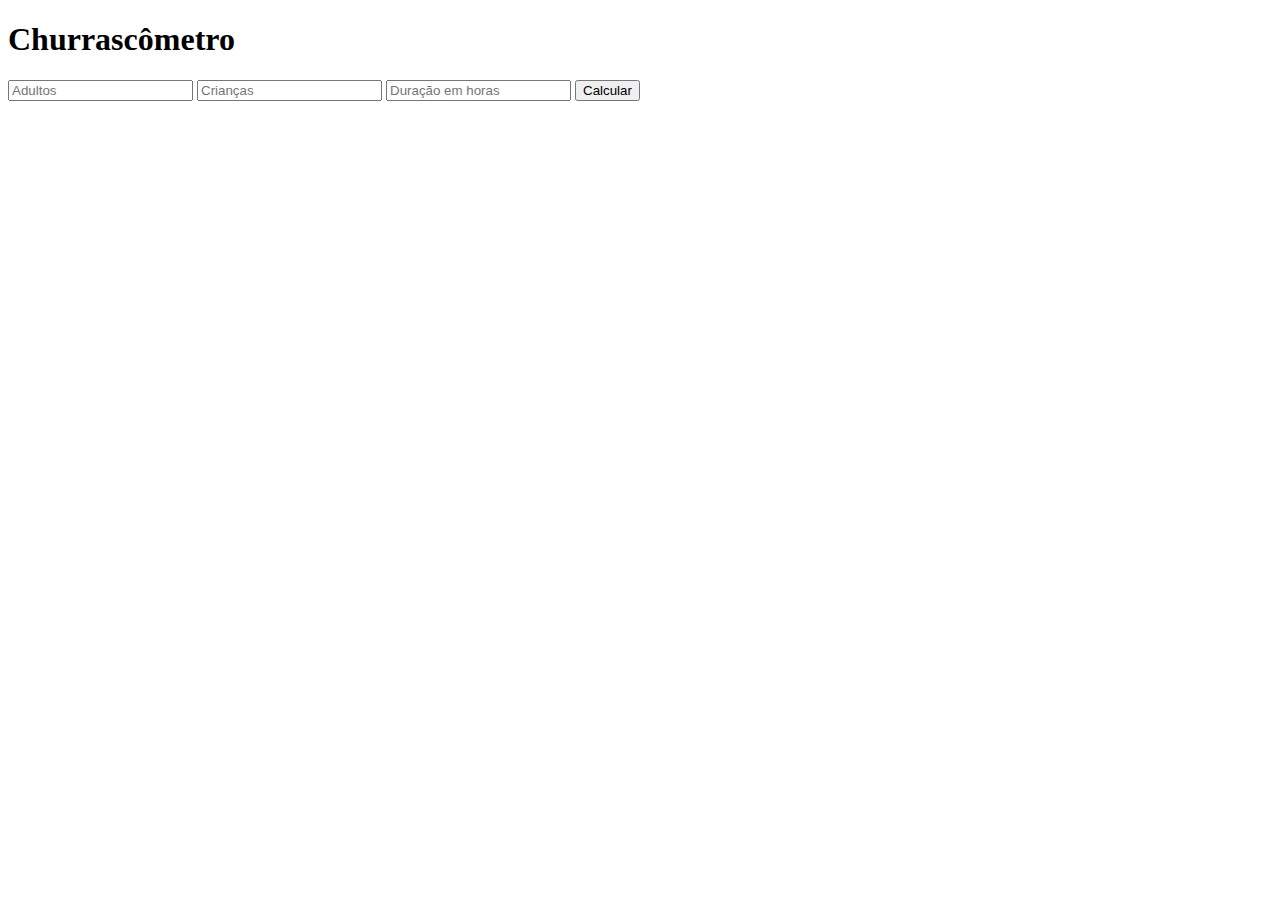
==== index/index.html @ 232bb86d "1.0 html structure" ====
<!DOCTYPE html>
<html lang="pt-br">
<head>
    <meta charset="UTF-8">
    <meta http-equiv="X-UA-Compatible" content="IE=edge">
    <meta name="viewport" content="width=device-width, initial-scale=1.0">
    <title>Churrascômetro</title>
    <link rel="stylesheet" href="../style/style.css">
</head>
<body>
    
    <div class="container">

        <h1>Churrascômetro</h1>

        <input type="number" name="adultos" id="adultos" placeholder="Adultos">
        <input type="number" name="criancas" id="criancas" placeholder="Crianças">
        <input type="number" name="duracao" id="duracao" placeholder="Duração em horas">

        <button>Calcular</button>

        <div id="resultado">

        </div>
        
    </div>

    <script src="../scripts/script.js"></script>

</body>
</html>
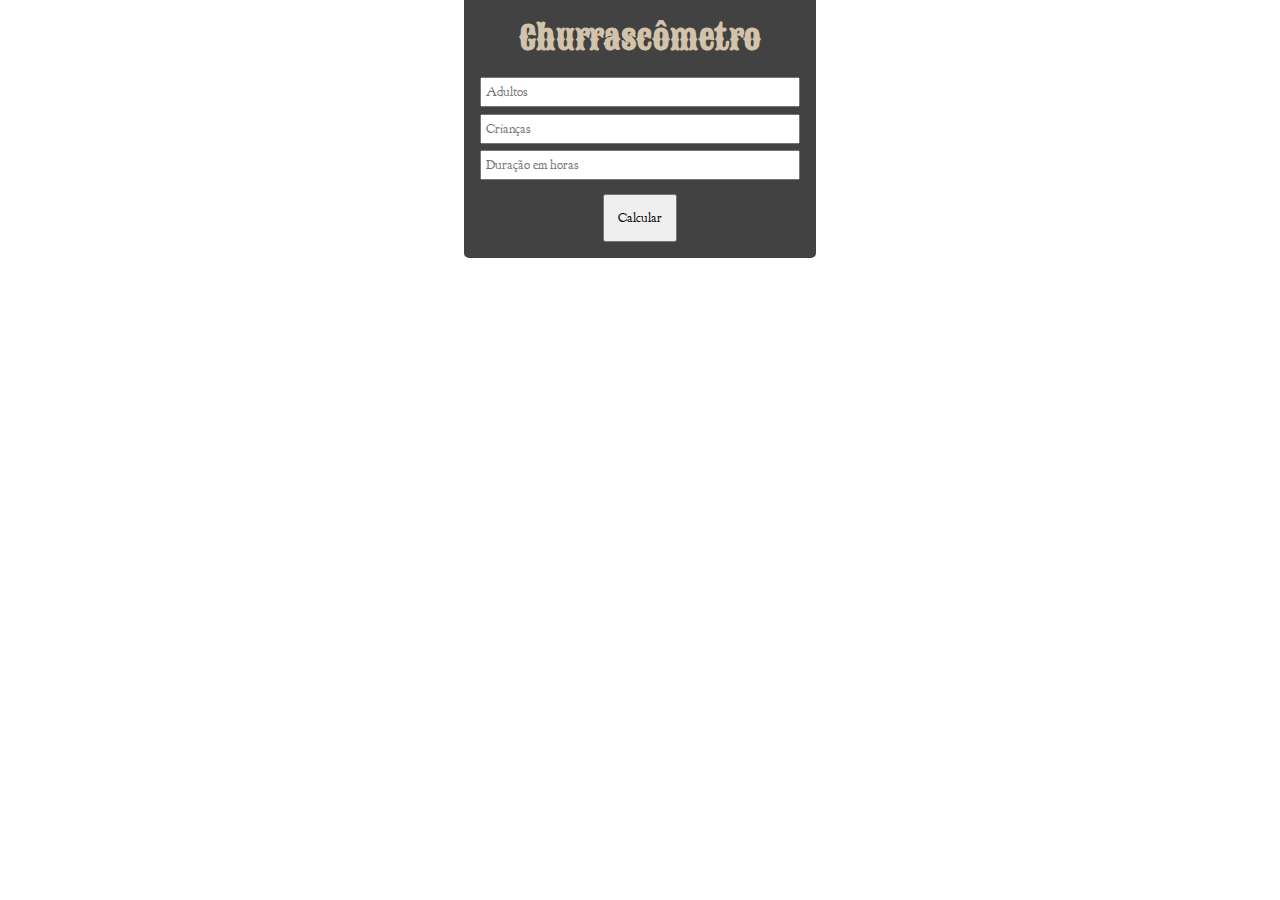
==== commit f72d076e: "3.0 javascript structure" ====
--- a/index/index.html
+++ b/index/index.html
@@ -17,12 +17,12 @@
         <input type="number" name="criancas" id="criancas" placeholder="Crianças">
         <input type="number" name="duracao" id="duracao" placeholder="Duração em horas">
 
-        <button>Calcular</button>
+        <button onclick="calcular()">Calcular</button>
 
         <div id="resultado">
 
         </div>
-        
+
     </div>
 
     <script src="../scripts/script.js"></script>
--- a/style/style.css
+++ b/style/style.css
@@ -0,0 +1,40 @@
+@charset "UTF-8";
+
+@import url('https://fonts.googleapis.com/css2?family=Goudy+Bookletter+1911&family=Sancreek&display=swap');
+
+* {
+    padding: 0;
+    margin: 0;
+    font-family: 'Goudy Bookletter 1911', serif;
+}
+
+.container {
+    display: flex;
+    flex-direction: column;
+    align-items: center;
+    max-width: 25%;
+    margin: auto;
+    padding: 1em;
+    border-radius: 0px 0px 5px 5px;
+    background-color: #424242;
+}
+
+h1 {
+    font-family: 'Sancreek', cursive;
+    color: #D3C3AA;
+    margin-bottom: 0.5em;
+    
+}
+
+input {
+    display: block;
+    width: 100%;
+    padding: 0.3em;
+    margin-bottom: 0.5em;
+    box-sizing: border-box;
+}
+
+button {
+    padding: 1em;
+    margin-top: 0.5em;
+}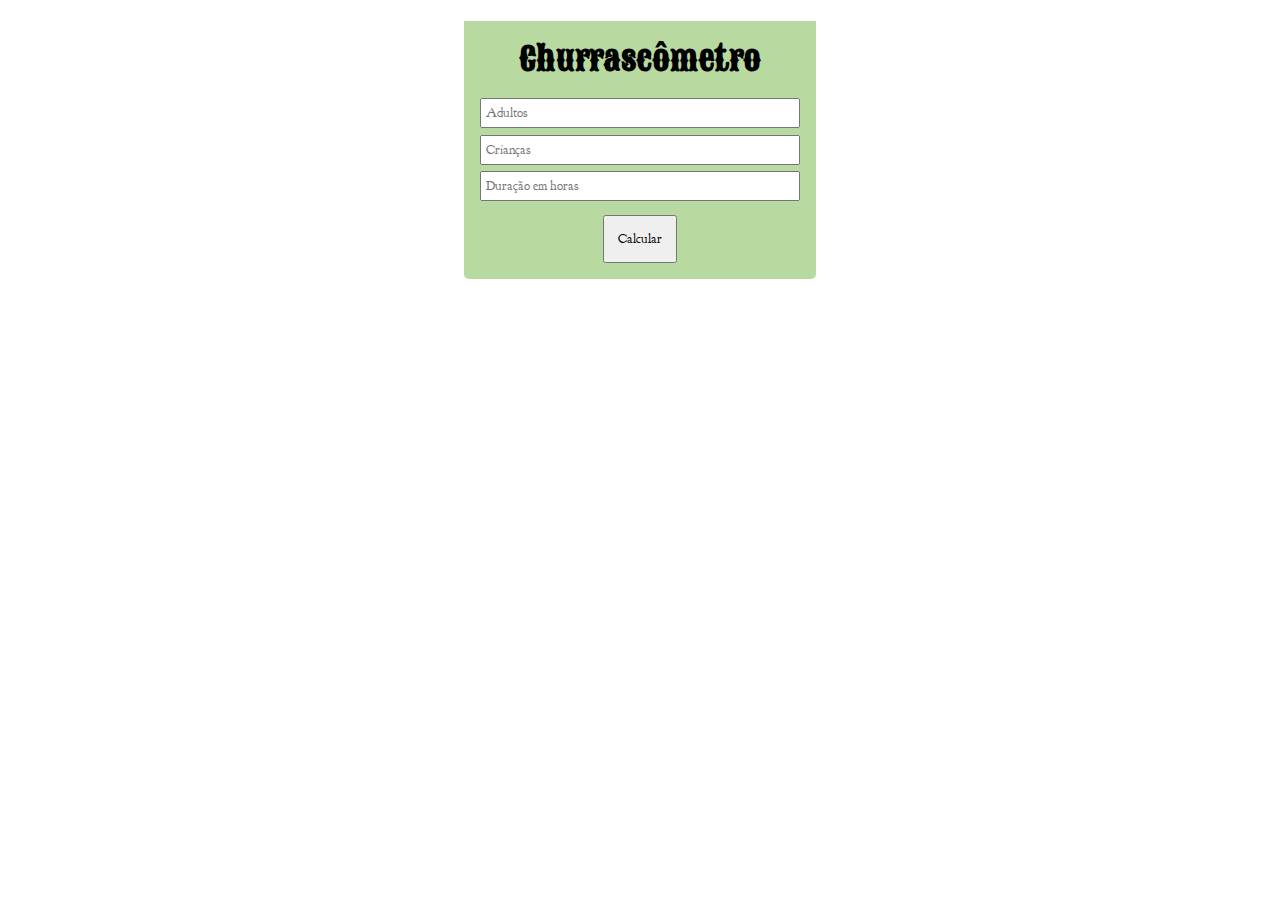
==== commit ec34a24a: "4.0" ====
--- a/index/index.html
+++ b/index/index.html
@@ -9,21 +9,23 @@
 </head>
 <body>
     
-    <div class="container">
+    <main>
 
-        <h1>Churrascômetro</h1>
-
-        <input type="number" name="adultos" id="adultos" placeholder="Adultos">
-        <input type="number" name="criancas" id="criancas" placeholder="Crianças">
-        <input type="number" name="duracao" id="duracao" placeholder="Duração em horas">
-
-        <button onclick="calcular()">Calcular</button>
-
-        <div id="resultado">
-
+        <div class="imagem">
+            <img src="" alt="">
         </div>
 
-    </div>
+        <div class="container">
+            <h1>Churrascômetro</h1>
+            <input type="number" name="adultos" id="adultos" placeholder="Adultos">
+            <input type="number" name="criancas" id="criancas" placeholder="Crianças">
+            <input type="number" name="duracao" id="duracao" placeholder="Duração em horas">
+            <button onclick="calcular()">Calcular</button>
+            <div id="resultado">
+            </div>
+        </div>
+
+    </main>
 
     <script src="../scripts/script.js"></script>
 
--- a/style/style.css
+++ b/style/style.css
@@ -16,12 +16,12 @@
     margin: auto;
     padding: 1em;
     border-radius: 0px 0px 5px 5px;
-    background-color: #424242;
+    background-color: #B8D9A0;
 }
 
 h1 {
     font-family: 'Sancreek', cursive;
-    color: #D3C3AA;
+    color: black;
     margin-bottom: 0.5em;
     
 }
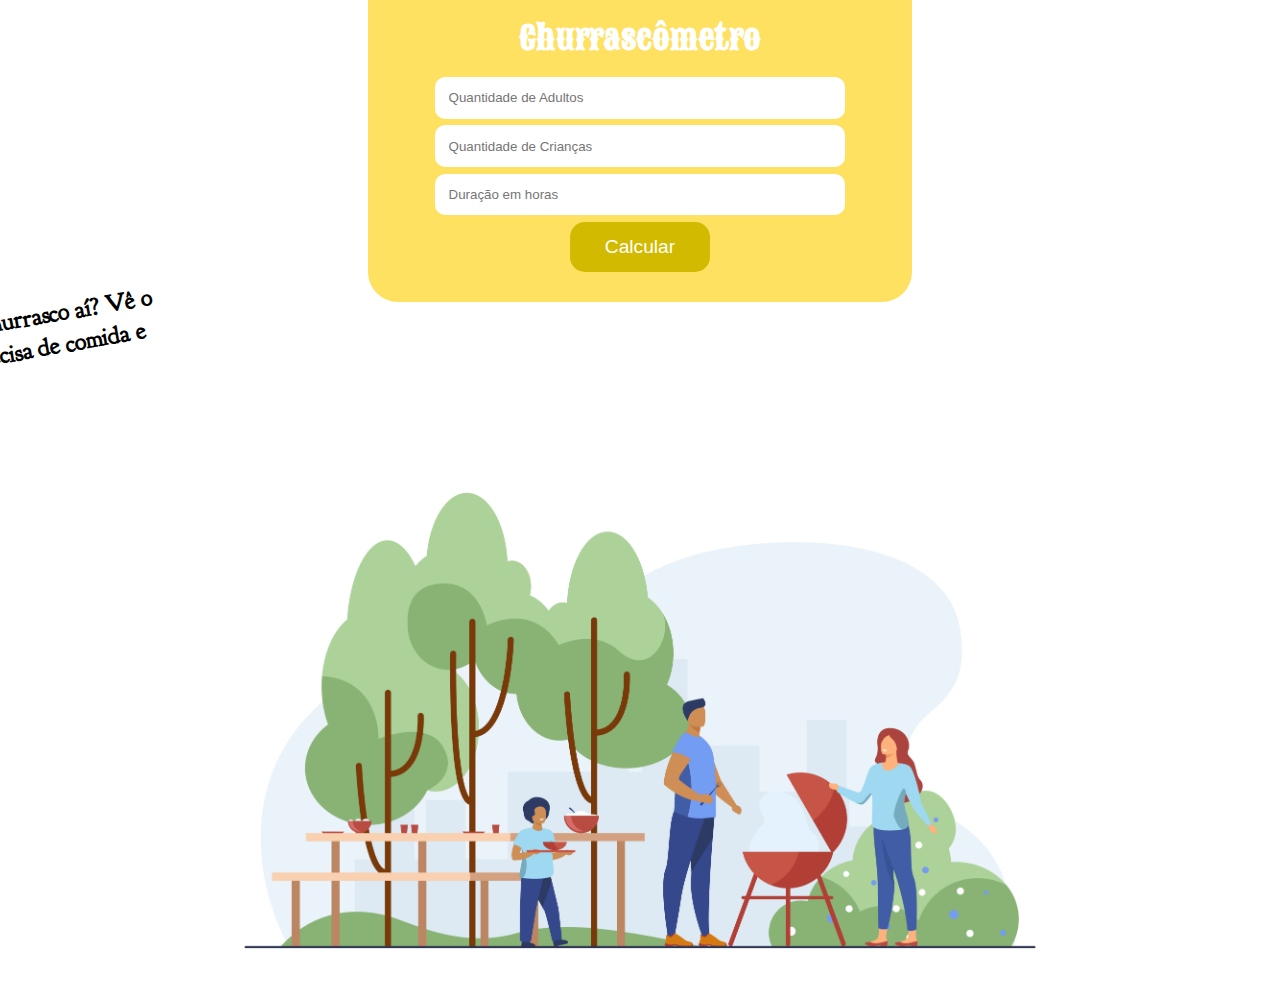
==== commit 0758f8fd: "5.0" ====
--- a/index/index.html
+++ b/index/index.html
@@ -11,19 +11,20 @@
     
     <main>
 
-        <div class="imagem">
-            <img src="" alt="">
+        <div class="container">
+            <h1>Churrascômetro</h1>
+            <input type="number" name="adultos" id="adultos" placeholder="Quantidade de Adultos">
+            <input type="number" name="criancas" id="criancas" placeholder="Quantidade de Crianças">
+            <input type="number" name="duracao" id="duracao" placeholder="Duração em horas">
+            <button class="buttonClass" onclick="calcular()">Calcular</button>
+            <div id="resultado">
+            </div>
+            
         </div>
 
-        <div class="container">
-            <h1>Churrascômetro</h1>
-            <input type="number" name="adultos" id="adultos" placeholder="Adultos">
-            <input type="number" name="criancas" id="criancas" placeholder="Crianças">
-            <input type="number" name="duracao" id="duracao" placeholder="Duração em horas">
-            <button onclick="calcular()">Calcular</button>
-            <div id="resultado">
-            </div>
-        </div>
+            <h2>Bah, vai um churrasco aí? Vê o quanto tu precisa de comida e bebida tchê!</h2>
+
+            <img src="../assets/10055.jpg" alt="">
 
     </main>
 
--- a/style/style.css
+++ b/style/style.css
@@ -5,36 +5,69 @@
 * {
     padding: 0;
     margin: 0;
-    font-family: 'Goudy Bookletter 1911', serif;
+}
+
+main {
+    display: flex;
+    flex-direction: column;
+    flex-wrap: wrap;
+    align-content: center;
 }
 
 .container {
     display: flex;
     flex-direction: column;
     align-items: center;
-    max-width: 25%;
     margin: auto;
     padding: 1em;
-    border-radius: 0px 0px 5px 5px;
-    background-color: #B8D9A0;
+    width: 40%;
+    height: 30vh;
+    border-radius: 0px 0px 30px 30px;
+    background-color: rgb(255,225,98);
 }
 
 h1 {
     font-family: 'Sancreek', cursive;
-    color: black;
+    color: white;
     margin-bottom: 0.5em;
     
 }
 
+h2 {
+    position: relative;
+    right: 25%;
+    transform: rotate(-10deg);
+    font-family: 'Goudy Bookletter 1911', serif;
+    max-width: 25%;
+}
+
 input {
     display: block;
-    width: 100%;
-    padding: 0.3em;
+    width: 80%;
+    padding: 1em;
     margin-bottom: 0.5em;
     box-sizing: border-box;
+    border-radius: 10px;
+    border: none;
+
 }
 
-button {
-    padding: 1em;
-    margin-top: 0.5em;
-}+.buttonClass {
+    font-size: 1.2em;
+    font-family:Arial, Helvetica, sans-serif;
+    width:140px;
+    height:50px;
+    color:white;
+    border-radius: 15px;
+    background-color:#d2ba00;
+    border: none;
+    cursor: pointer;
+  }
+  
+  .buttonClass:hover {
+    background: #af9b00;
+  }
+                
+img {
+    width: 900px;
+}
